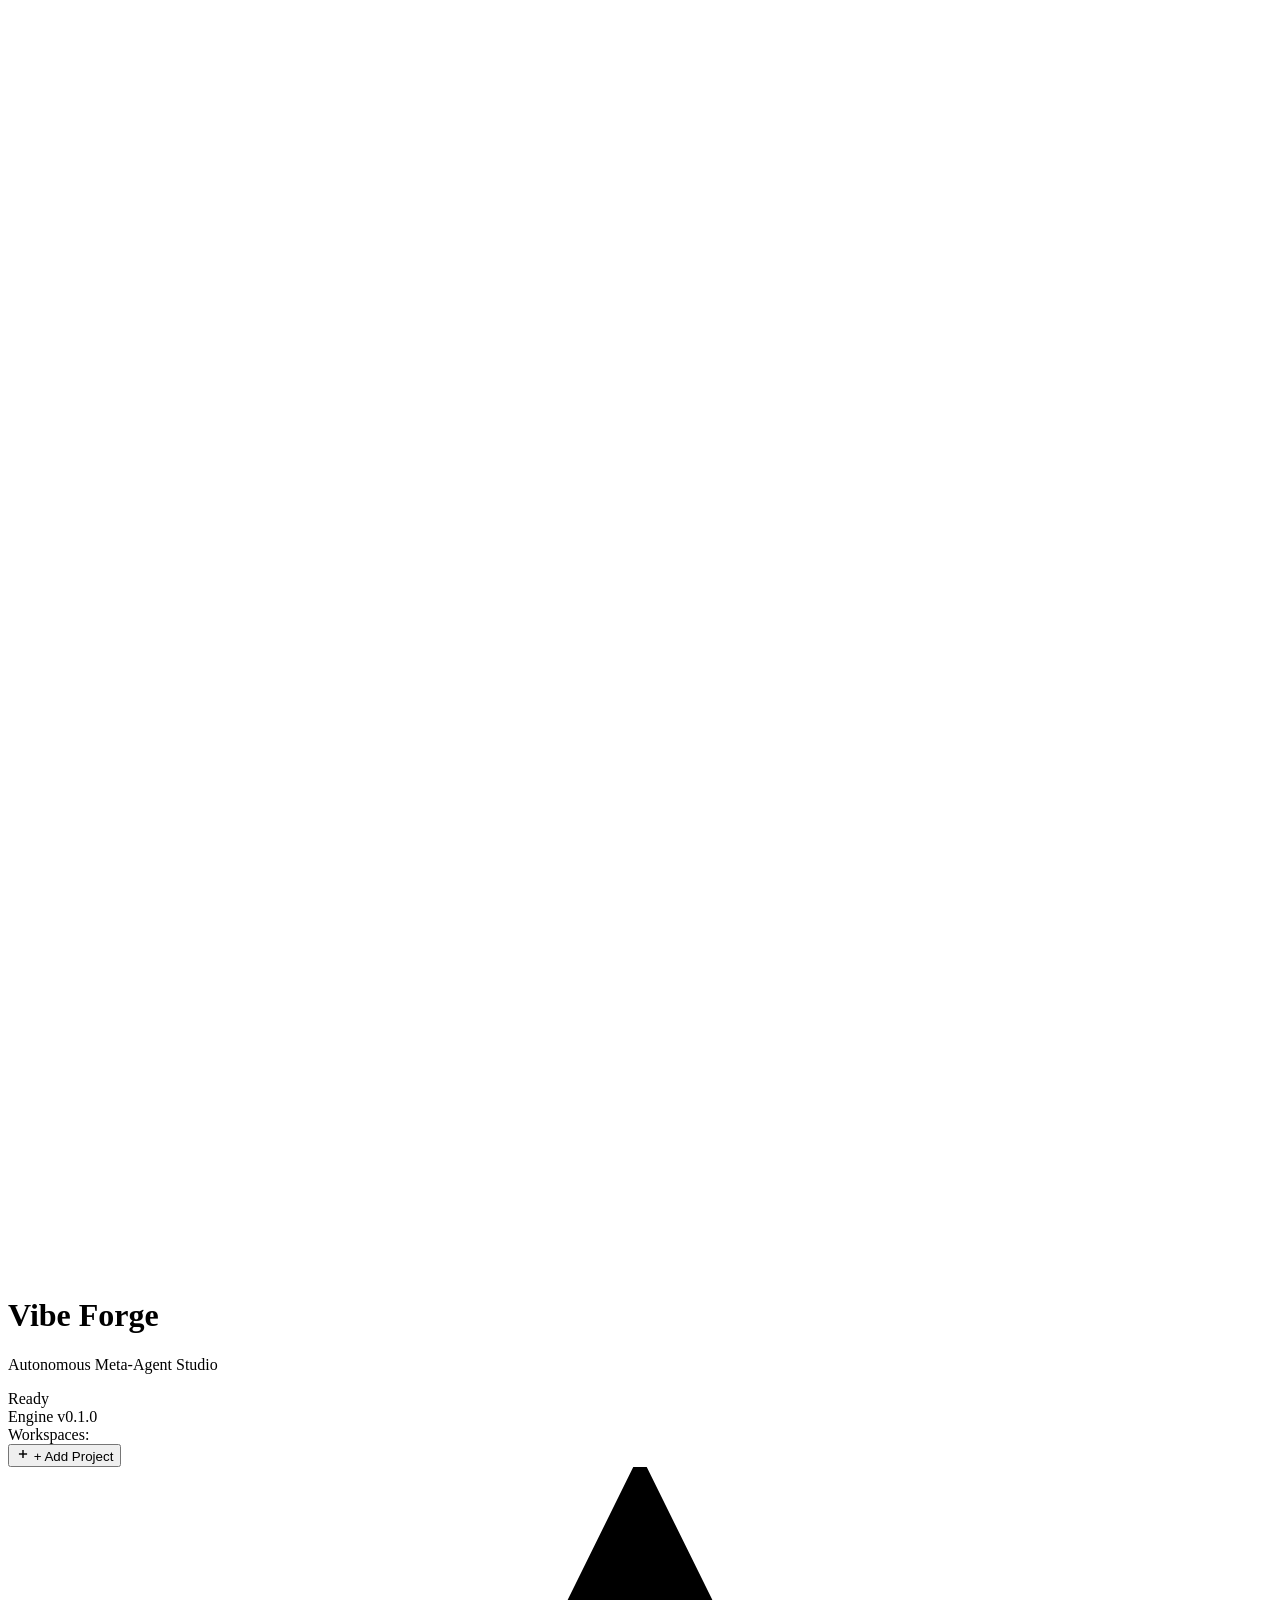
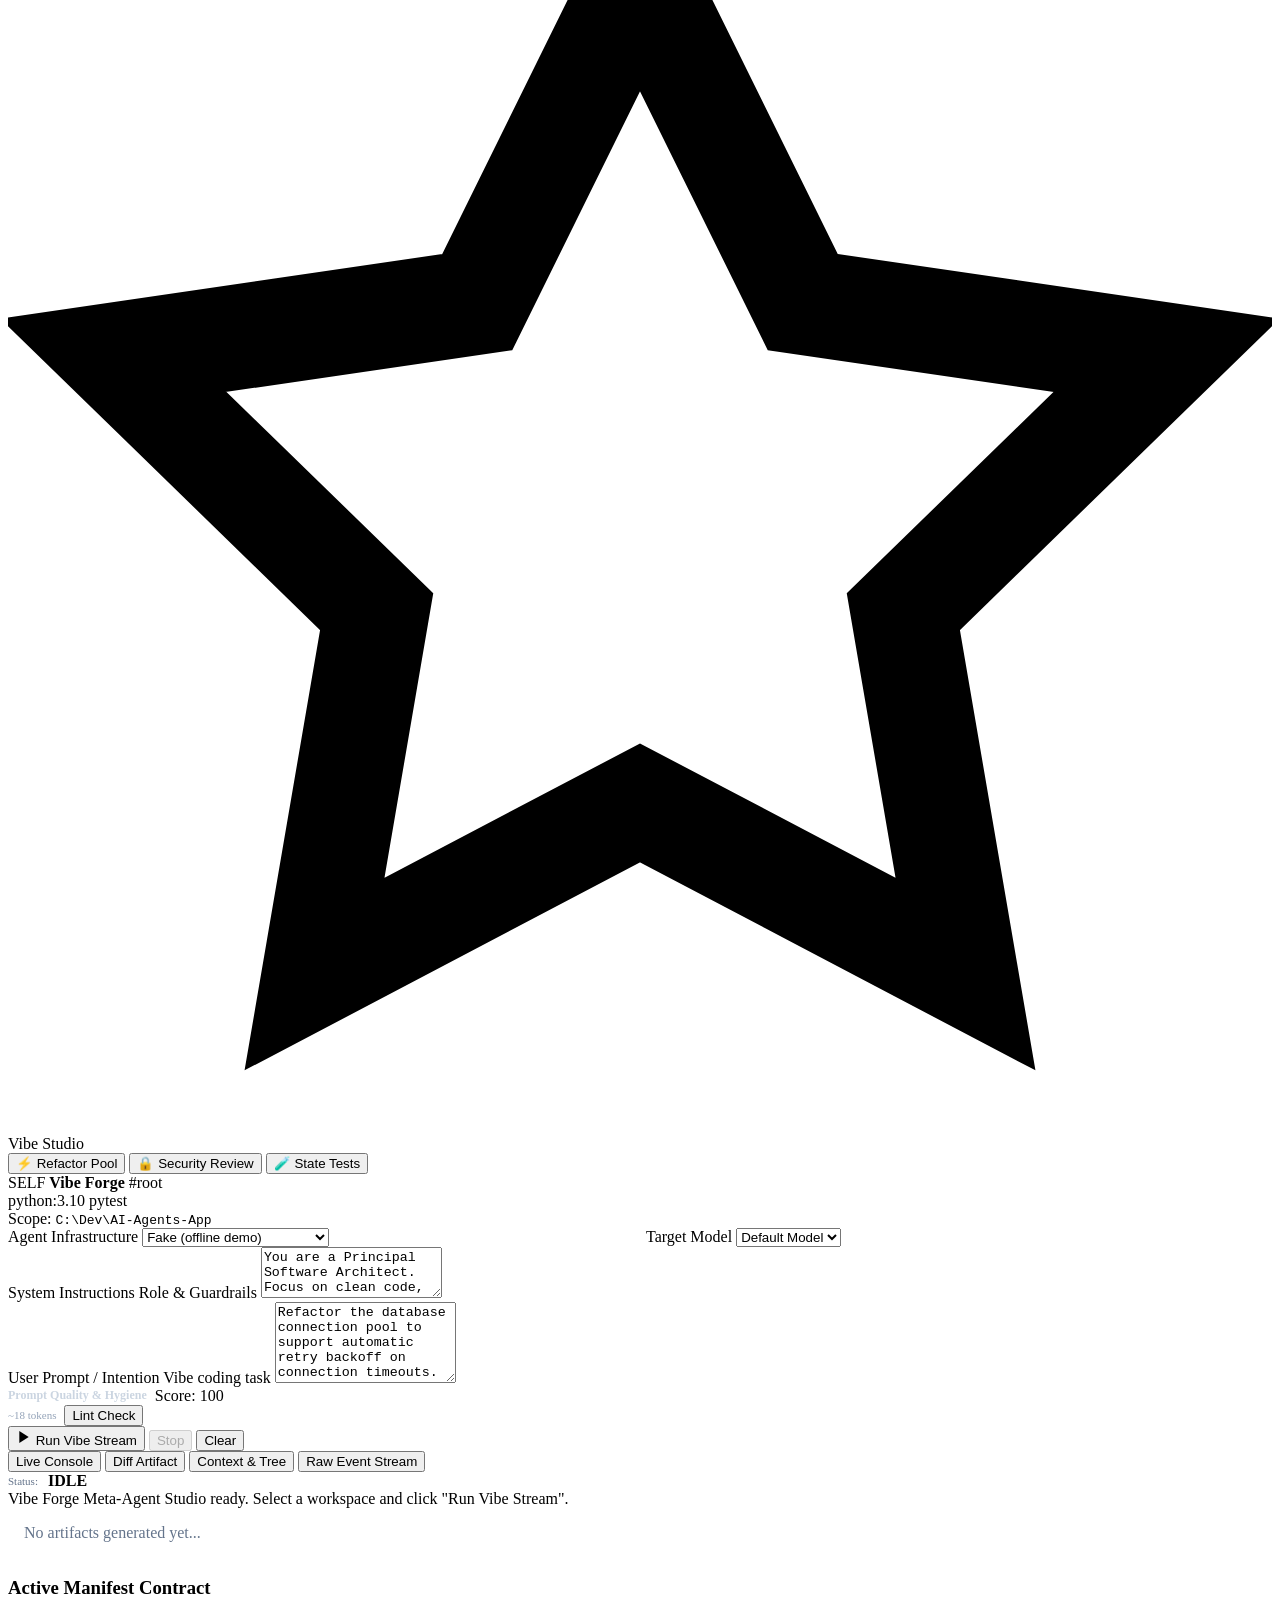
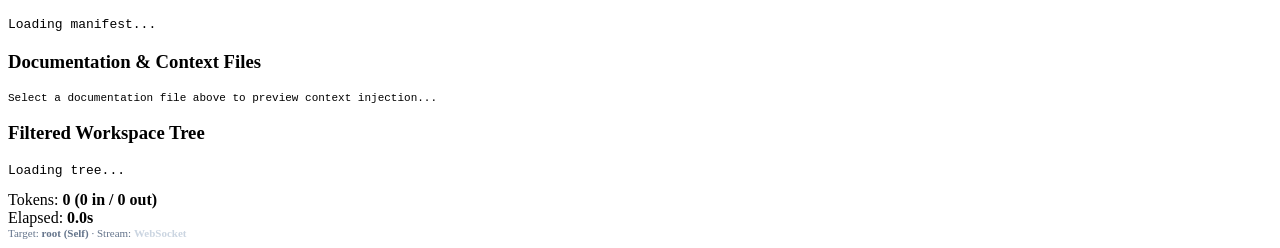
==== project/web/index.html @ 821698e0 "reorganize project files tree" ====
<!DOCTYPE html>
<html lang="en">
<head>
  <meta charset="UTF-8" />
  <meta name="viewport" content="width=device-width, initial-scale=1.0" />
  <title>Vibe Forge — Multi-Provider Agent Execution Engine</title>
  <meta name="description" content="Author vibe-coding prompts and execute them across AI agent backends with real-time streaming, multi-workspace sandboxing, and quality validation." />
  
  <!-- Typography: Inter & JetBrains Mono -->
  <link rel="preconnect" href="https://fonts.googleapis.com" />
  <link rel="preconnect" href="https://fonts.gstatic.com" crossorigin />
  <link href="https://fonts.googleapis.com/css2?family=Inter:wght@400;500;600;700&family=JetBrains+Mono:wght@400;500;600&display=swap" rel="stylesheet" />
  
  <link rel="stylesheet" href="/assets/css/style.css" />
</head>
<body>

  <!-- App Header -->
  <header class="app-header" id="app-header">
    <div class="brand-wrapper" id="brand-wrapper">
      <div class="brand-icon" id="brand-icon" aria-hidden="true">
        <svg viewBox="0 0 24 24">
          <path d="M12 2L2 7l10 5 10-5-10-5zM2 17l10 5 10-5M2 12l10 5 10-5" stroke="#fff" stroke-width="2" fill="none" stroke-linecap="round" stroke-linejoin="round"/>
        </svg>
      </div>
      <div class="brand-title-group" id="brand-title-group">
        <h1 id="app-title">Vibe Forge</h1>
        <p id="app-subtitle">Autonomous Meta-Agent Studio</p>
      </div>
    </div>

    <div class="header-status-group" id="header-status-group">
      <div class="badge" id="provider-status-badge">
        <span class="badge-dot active pulse" id="provider-health-dot"></span>
        <span id="provider-status-text">Ready</span>
      </div>
      <div class="badge" id="api-health-badge">
        <span class="badge-dot active" id="api-health-dot"></span>
        <span id="api-health-text">Engine v0.1.0</span>
      </div>
    </div>
  </header>

  <!-- Multi-Workspace Tab Bar -->
  <nav class="workspace-bar" id="workspace-bar" aria-label="Project Workspaces">
    <div class="workspace-tabs-container">
      <div class="workspace-tabs-label">Workspaces:</div>
      <div class="workspace-tabs" id="workspace-tabs" role="tablist">
        <!-- Populated dynamically via JS -->
      </div>
    </div>
    <button type="button" class="btn-add-workspace" id="btn-add-workspace" title="Register Target Project Directory">
      <svg width="14" height="14" viewBox="0 0 24 24" fill="none" stroke="currentColor" stroke-width="2.5">
        <line x1="12" y1="5" x2="12" y2="19"></line>
        <line x1="5" y1="12" x2="19" y2="12"></line>
      </svg>
      <span>+ Add Project</span>
    </button>
  </nav>

  <!-- Main Grid Workspace -->
  <main class="main-container" id="main-container">

    <!-- Left Panel: Vibe Studio (Prompt Authoring & Configuration) -->
    <section class="card-panel" id="panel-vibe-studio" aria-label="Vibe Studio Prompt Editor">
      <div class="panel-header" id="studio-header">
        <div class="panel-title" id="studio-title">
          <svg viewBox="0 0 24 24" fill="none" stroke="currentColor" stroke-width="2">
            <polygon points="12 2 15.09 8.26 22 9.27 17 14.14 18.18 21.02 12 17.77 5.82 21.02 7 14.14 2 9.27 8.91 8.26 12 2"/>
          </svg>
          <span>Vibe Studio</span>
        </div>
        <div class="preset-bar" id="preset-bar">
          <button type="button" class="btn-chip preset-btn" data-preset="refactor" id="preset-refactor">⚡ Refactor Pool</button>
          <button type="button" class="btn-chip preset-btn" data-preset="review" id="preset-review">🔒 Security Review</button>
          <button type="button" class="btn-chip preset-btn" data-preset="tests" id="preset-tests">🧪 State Tests</button>
        </div>
      </div>

      <div class="panel-body" id="studio-body">

        <!-- Active Workspace Context Card -->
        <div class="workspace-context-card" id="workspace-context-card">
          <div class="ws-context-header">
            <div class="ws-context-title">
              <span class="ws-badge self" id="ws-badge-self">SELF</span>
              <strong id="ws-active-name">Vibe Forge</strong>
              <span class="ws-active-id" id="ws-active-id">#root</span>
            </div>
            <div class="ws-context-meta">
              <span class="ws-meta-pill" id="ws-meta-runtime">python:3.10</span>
              <span class="ws-meta-pill" id="ws-meta-test">pytest</span>
            </div>
          </div>
          <div class="ws-path-row">
            <span class="ws-path-label">Scope:</span>
            <code class="ws-path-code" id="ws-active-path">C:\Dev\AI-Agents-App</code>
          </div>
        </div>
        
        <!-- Provider & Model Selection -->
        <div style="display:grid; grid-template-columns: 1fr 1fr; gap:12px;" id="config-row">
          <div class="form-group" id="group-provider">
            <label class="form-label" for="provider-select" id="lbl-provider">
              <span>Agent Infrastructure</span>
            </label>
            <select class="custom-select" id="provider-select" aria-label="Select Agent Provider">
              <!-- Populated dynamically from /api/providers -->
              <option value="fake">Fake (offline demo)</option>
              <option value="gemini-default">Google Gemini (thinking)</option>
              <option value="openrouter-default" disabled>OpenRouter (disabled)</option>
              <option value="anthropic-default" disabled>Anthropic Claude (disabled)</option>
            </select>
          </div>

          <div class="form-group" id="group-model">
            <label class="form-label" for="model-select" id="lbl-model">
              <span>Target Model</span>
            </label>
            <select class="custom-select" id="model-select" aria-label="Select Model">
              <option value="">Default Model</option>
            </select>
          </div>
        </div>

        <!-- System Instructions -->
        <div class="form-group" id="group-system-prompt">
          <label class="form-label" for="system-prompt-input" id="lbl-system-prompt">
            <span>System Instructions</span>
            <span class="hint">Role &amp; Guardrails</span>
          </label>
          <textarea class="custom-textarea" id="system-prompt-input" rows="3" placeholder="Define the agent persona, domain boundaries, and explicit negative constraints..." aria-label="System Instructions">You are a Principal Software Architect. Focus on clean code, domain isolation, and resilient patterns. Output unified diffs where appropriate.</textarea>
        </div>

        <!-- User Prompt / Intention -->
        <div class="form-group" id="group-user-prompt">
          <label class="form-label" for="user-prompt-input" id="lbl-user-prompt">
            <span>User Prompt / Intention</span>
            <span class="hint">Vibe coding task</span>
          </label>
          <textarea class="custom-textarea" id="user-prompt-input" rows="5" placeholder="Describe the feature, refactoring, or code review task you want the agent to execute..." aria-label="User Prompt">Refactor the database connection pool to support automatic retry backoff on connection timeouts.</textarea>
        </div>

        <!-- Realtime Linter & Token Economy Widget -->
        <div class="linter-box" id="linter-box">
          <div class="linter-header" id="linter-header">
            <div style="display:flex; align-items:center; gap:8px;">
              <span style="font-size:12px; font-weight:600; color:#cbd5e1;">Prompt Quality &amp; Hygiene</span>
              <div class="score-pill good" id="lint-score-badge">
                <span>Score:</span>
                <span id="lint-score-val">100</span>
              </div>
            </div>
            <div style="display:flex; align-items:center; gap:8px;">
              <span style="font-size:11px; color:#94a3b8;" id="token-estimate-badge">~18 tokens</span>
              <button type="button" class="btn-chip" id="btn-lint-prompt">Lint Check</button>
            </div>
          </div>
          <div class="linter-issues-list" id="linter-issues-list">
            <!-- Populated via /api/prompts/lint -->
          </div>
        </div>

        <!-- Action Controls -->
        <div class="action-button-group" id="action-button-group">
          <button type="button" class="btn-primary" id="btn-execute">
            <svg width="16" height="16" viewBox="0 0 24 24" fill="currentColor">
              <polygon points="5 3 19 12 5 21 5 3"/>
            </svg>
            <span>Run Vibe Stream</span>
          </button>
          <button type="button" class="btn-secondary" id="btn-stop" disabled>Stop</button>
          <button type="button" class="btn-secondary" id="btn-clear">Clear</button>
        </div>

      </div>
    </section>

    <!-- Right Panel: Execution Dashboard & Artifacts -->
    <section class="card-panel" id="panel-execution-dashboard" aria-label="Execution Dashboard">
      <div class="panel-header" id="dashboard-header">
        <div class="tab-nav" id="tab-nav" role="tablist">
          <button type="button" class="tab-btn active" data-tab="tab-terminal" id="btn-tab-terminal" role="tab">Live Console</button>
          <button type="button" class="tab-btn" data-tab="tab-diff" id="btn-tab-diff" role="tab">Diff Artifact</button>
          <button type="button" class="tab-btn" data-tab="tab-context" id="btn-tab-context" role="tab">Context &amp; Tree</button>
          <button type="button" class="tab-btn" data-tab="tab-raw" id="btn-tab-raw" role="tab">Raw Event Stream</button>
        </div>

        <div style="display:flex; align-items:center; gap:10px;">
          <span style="font-size:11px; color:#64748b;">Status:</span>
          <span class="badge" id="task-status-badge" style="font-family:var(--font-mono); font-weight:700;">IDLE</span>
        </div>
      </div>

      <!-- Tab 1: Terminal Console -->
      <div class="tab-content active" id="tab-terminal" role="tabpanel">
        <div class="terminal-console" id="terminal-output" aria-live="polite">
          <div class="terminal-line status">Vibe Forge Meta-Agent Studio ready. Select a workspace and click "Run Vibe Stream".</div>
        </div>
      </div>

      <!-- Tab 2: Artifact Diff Viewer -->
      <div class="tab-content" id="tab-diff" role="tabpanel">
        <div class="diff-viewer" id="diff-container">
          <div style="color:#64748b; padding:16px;">No artifacts generated yet...</div>
        </div>
      </div>

      <!-- Tab 3: Context Inspector & Tree -->
      <div class="tab-content" id="tab-context" role="tabpanel">
        <div class="context-inspector" id="context-inspector">
          <div class="inspector-section">
            <h3 class="inspector-title">Active Manifest Contract</h3>
            <pre class="inspector-pre" id="inspector-manifest-json">Loading manifest...</pre>
          </div>
          <div class="inspector-section">
            <h3 class="inspector-title">Documentation &amp; Context Files</h3>
            <div class="inspector-chips" id="inspector-context-chips">
              <!-- Loaded from manifest -->
            </div>
            <pre class="inspector-pre" id="inspector-doc-preview" style="max-height:160px; font-size:11px;">Select a documentation file above to preview context injection...</pre>
          </div>
          <div class="inspector-section">
            <h3 class="inspector-title">Filtered Workspace Tree</h3>
            <pre class="inspector-pre tree-pre" id="inspector-tree-view">Loading tree...</pre>
          </div>
        </div>
      </div>

      <!-- Tab 4: Raw Event JSON Inspector -->
      <div class="tab-content" id="tab-raw" role="tabpanel">
        <pre class="terminal-console" id="raw-json-output" style="color:#94a3b8; font-size:11.5px;"></pre>
      </div>

      <!-- Status Footer -->
      <div class="status-footer" id="status-footer">
        <div class="stats-group" id="stats-group">
          <div class="stat-item" id="stat-item-tokens">
            <span>Tokens:</span>
            <strong id="stat-tokens">0 (0 in / 0 out)</strong>
          </div>
          <div class="stat-item" id="stat-item-duration">
            <span>Elapsed:</span>
            <strong id="stat-duration">0.0s</strong>
          </div>
        </div>
        <div style="font-size:11px; color:#64748b;" id="footer-engine-label">
          Target: <strong style="color:var(--accent-cyan);" id="stat-workspace-label">root (Self)</strong> · Stream: <strong style="color:#cbd5e1;">WebSocket</strong>
        </div>
      </div>
    </section>

  </main>

  <!-- Modal Dialog: Register Target Workspace -->
  <div class="modal-backdrop" id="modal-add-workspace" style="display:none;" aria-hidden="true">
    <div class="modal-dialog" role="dialog" aria-modal="true" aria-labelledby="modal-ws-title">
      <div class="modal-header">
        <div class="modal-title" id="modal-ws-title">
          <svg width="18" height="18" viewBox="0 0 24 24" fill="none" stroke="currentColor" stroke-width="2">
            <path d="M22 19a2 2 0 0 1-2 2H4a2 2 0 0 1-2-2V5a2 2 0 0 1 2-2h5l2 3h9a2 2 0 0 1 2 2z"></path>
          </svg>
          <span>Register Target Project Workspace</span>
        </div>
        <button type="button" class="modal-close-btn" id="btn-close-modal" aria-label="Close dialog">&times;</button>
      </div>
      <div class="modal-body">
        <p class="modal-desc">
          Point Vibe Forge to any target codebase on this machine. The engine will discover/synthesize the manifest, sandbox tool executions strictly to its root, and inject its architecture into the agent context.
        </p>
        <div class="form-group">
          <label class="form-label" for="ws-input-path">
            <span>Directory Path</span>
            <span class="required" style="color:var(--accent-rose);">*</span>
          </label>
          <input type="text" class="custom-input" id="ws-input-path" placeholder="e.g. C:\Dev\llm playground or relative/path" />
        </div>
        <div style="display:grid; grid-template-columns: 1fr 1fr; gap:12px;">
          <div class="form-group">
            <label class="form-label" for="ws-input-id">
              <span>Workspace ID</span>
              <span class="hint">Optional slug</span>
            </label>
            <input type="text" class="custom-input" id="ws-input-id" placeholder="e.g. playground" />
          </div>
          <div class="form-group">
            <label class="form-label" for="ws-input-name">
              <span>Display Name</span>
              <span class="hint">Optional title</span>
            </label>
            <input type="text" class="custom-input" id="ws-input-name" placeholder="e.g. LLM Playground" />
          </div>
        </div>
        <div class="form-checkbox" style="display:flex; align-items:center; gap:8px; margin-top:8px;">
          <input type="checkbox" id="ws-input-persist" checked />
          <label for="ws-input-persist" style="font-size:12px; color:#cbd5e1;">Persist <code>.vibe/manifest.yaml</code> if project has no manifest</label>
        </div>
        <div class="modal-error" id="modal-error" style="display:none; color:var(--accent-rose); font-size:12px; margin-top:10px; padding:8px; background:rgba(244,63,94,0.1); border-radius:6px; border:1px solid rgba(244,63,94,0.2);"></div>
      </div>
      <div class="modal-footer">
        <button type="button" class="btn-secondary" id="btn-cancel-modal">Cancel</button>
        <button type="button" class="btn-primary" id="btn-confirm-add-ws">
          <span>Register &amp; Open Workspace</span>
        </button>
      </div>
    </div>
  </div>

  <script src="/assets/js/app.js"></script>
</body>
</html>
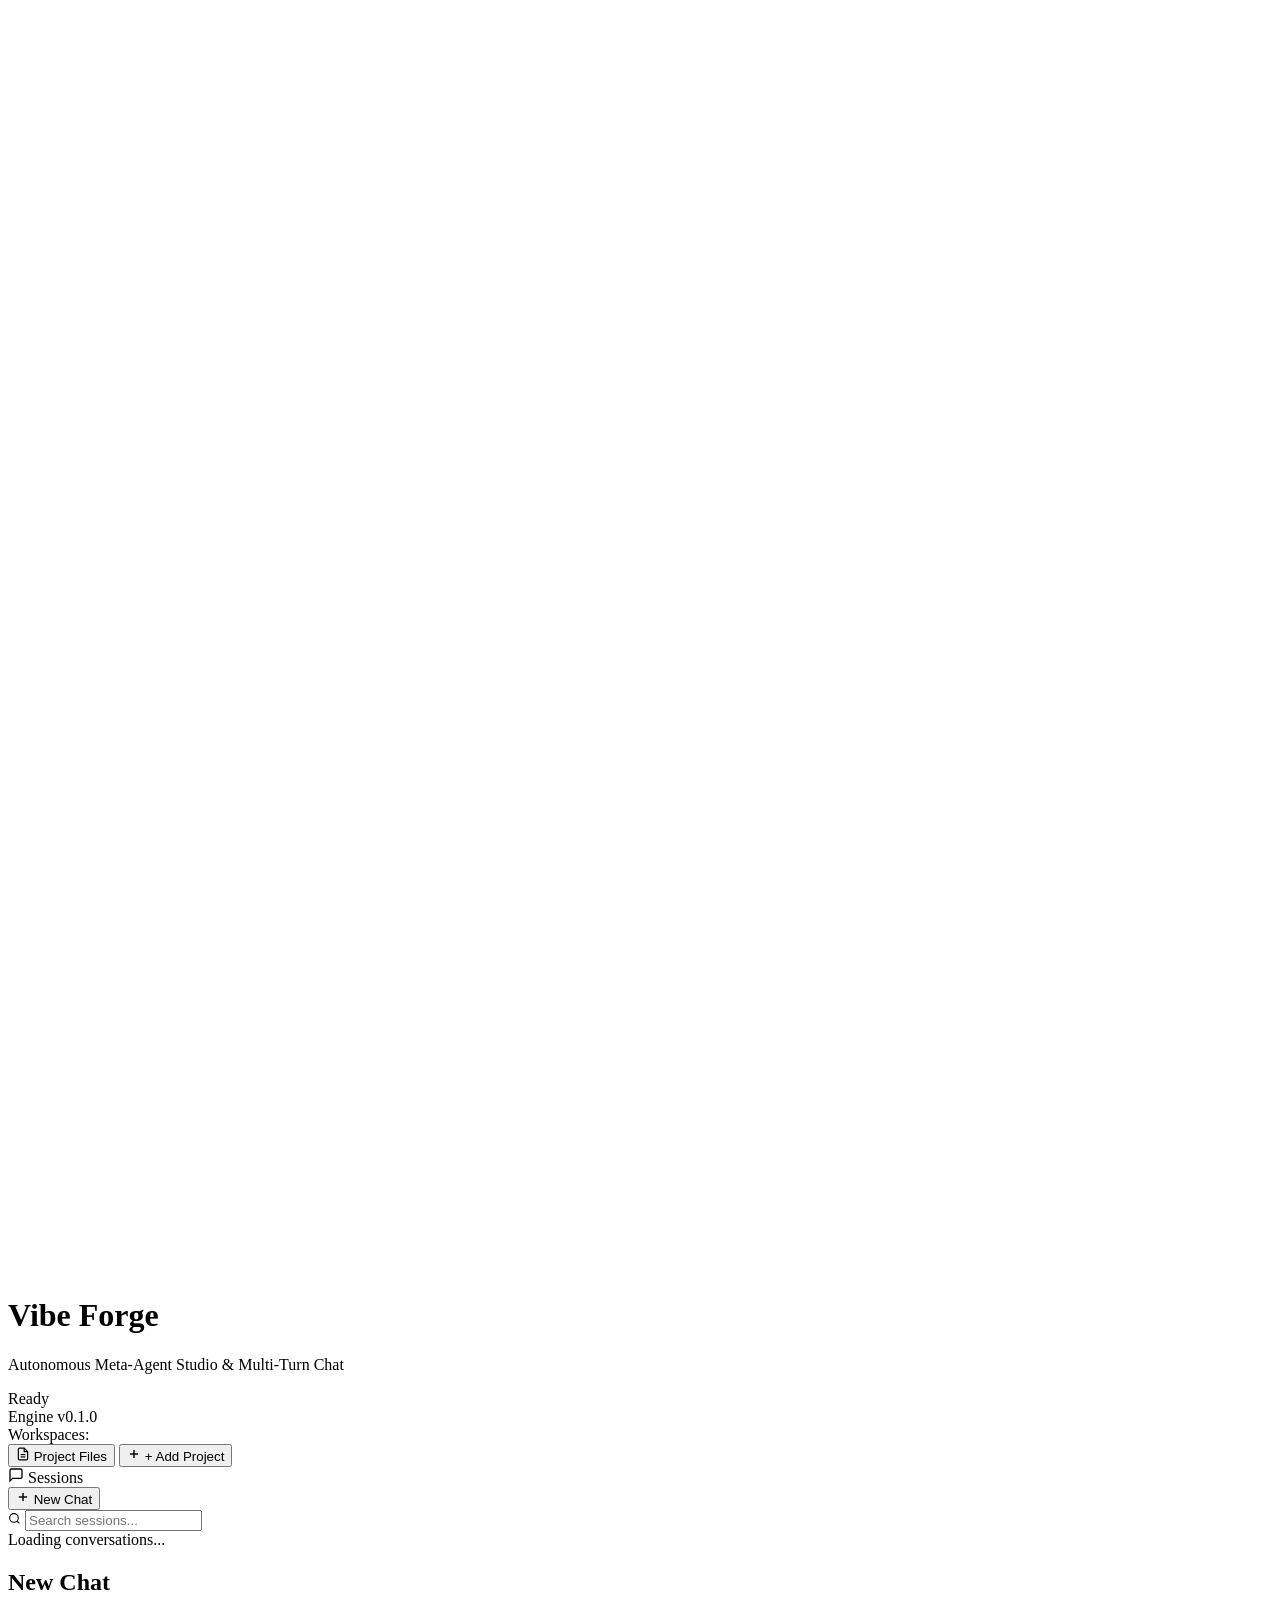
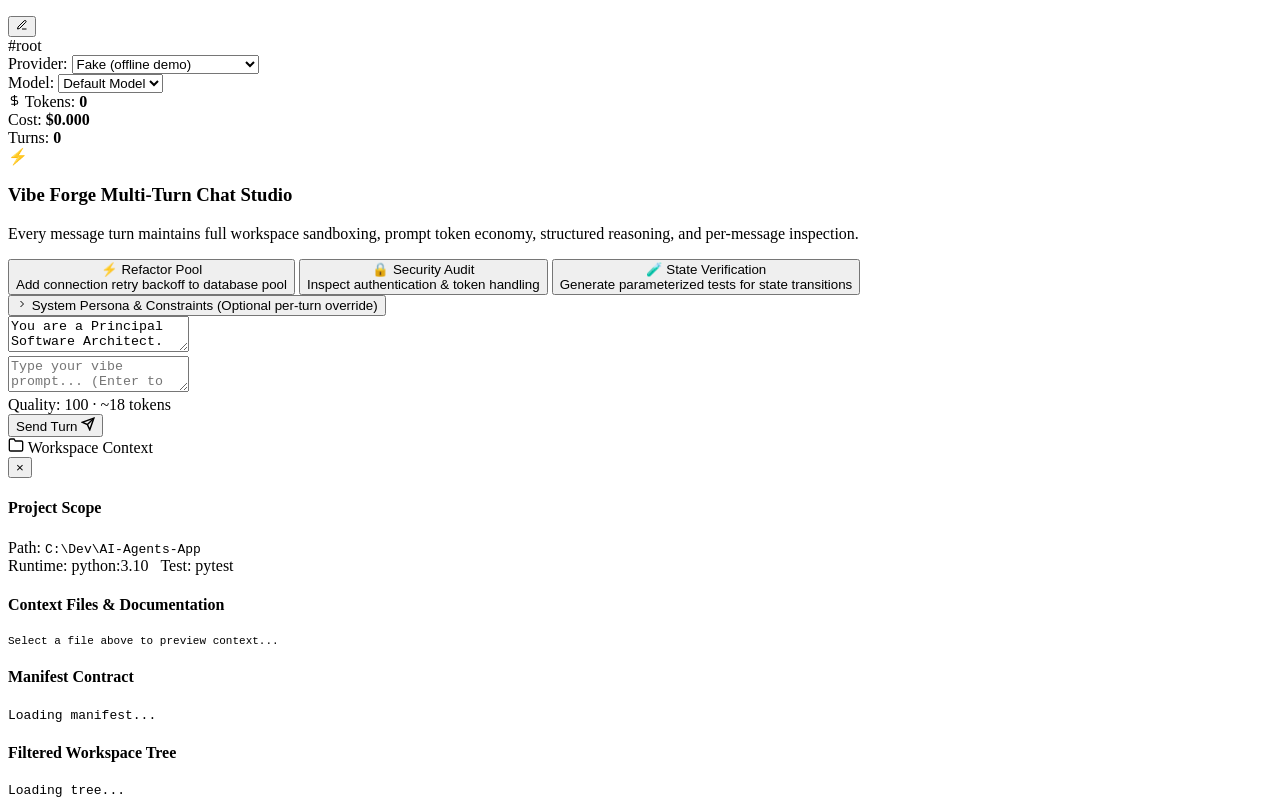
==== commit 60b0acc3: "feat(chat): implement fluent chat and add sessions, telemetry & chat history. changes: - Add domain " ====
--- a/project/web/index.html
+++ b/project/web/index.html
@@ -3,8 +3,8 @@
 <head>
   <meta charset="UTF-8" />
   <meta name="viewport" content="width=device-width, initial-scale=1.0" />
-  <title>Vibe Forge — Multi-Provider Agent Execution Engine</title>
-  <meta name="description" content="Author vibe-coding prompts and execute them across AI agent backends with real-time streaming, multi-workspace sandboxing, and quality validation." />
+  <title>Vibe Forge — Multi-Provider Agent Execution Engine &amp; Chat Studio</title>
+  <meta name="description" content="Author vibe-coding prompts and execute multi-turn agent conversations across LLM backends with SQLite session history, live streaming telemetry, and per-message inspection." />
   
   <!-- Typography: Inter & JetBrains Mono -->
   <link rel="preconnect" href="https://fonts.googleapis.com" />
@@ -25,7 +25,7 @@
       </div>
       <div class="brand-title-group" id="brand-title-group">
         <h1 id="app-title">Vibe Forge</h1>
-        <p id="app-subtitle">Autonomous Meta-Agent Studio</p>
+        <p id="app-subtitle">Autonomous Meta-Agent Studio &amp; Multi-Turn Chat</p>
       </div>
     </div>
 
@@ -49,63 +49,87 @@
         <!-- Populated dynamically via JS -->
       </div>
     </div>
-    <button type="button" class="btn-add-workspace" id="btn-add-workspace" title="Register Target Project Directory">
-      <svg width="14" height="14" viewBox="0 0 24 24" fill="none" stroke="currentColor" stroke-width="2.5">
-        <line x1="12" y1="5" x2="12" y2="19"></line>
-        <line x1="5" y1="12" x2="19" y2="12"></line>
-      </svg>
-      <span>+ Add Project</span>
-    </button>
+    <div class="workspace-actions">
+      <button type="button" class="btn-workspace-info" id="btn-toggle-ws-drawer" title="Inspect Active Project Context &amp; Files">
+        <svg width="14" height="14" viewBox="0 0 24 24" fill="none" stroke="currentColor" stroke-width="2">
+          <path d="M14 2H6a2 2 0 0 0-2 2v16a2 2 0 0 0 2 2h12a2 2 0 0 0 2-2V8z"></path>
+          <polyline points="14 2 14 8 20 8"></polyline>
+          <line x1="16" y1="13" x2="8" y2="13"></line>
+          <line x1="16" y1="17" x2="8" y2="17"></line>
+        </svg>
+        <span>Project Files</span>
+      </button>
+      <button type="button" class="btn-add-workspace" id="btn-add-workspace" title="Register Target Project Directory">
+        <svg width="14" height="14" viewBox="0 0 24 24" fill="none" stroke="currentColor" stroke-width="2.5">
+          <line x1="12" y1="5" x2="12" y2="19"></line>
+          <line x1="5" y1="12" x2="19" y2="12"></line>
+        </svg>
+        <span>+ Add Project</span>
+      </button>
+    </div>
   </nav>
 
-  <!-- Main Grid Workspace -->
-  <main class="main-container" id="main-container">
-
-    <!-- Left Panel: Vibe Studio (Prompt Authoring & Configuration) -->
-    <section class="card-panel" id="panel-vibe-studio" aria-label="Vibe Studio Prompt Editor">
-      <div class="panel-header" id="studio-header">
-        <div class="panel-title" id="studio-title">
-          <svg viewBox="0 0 24 24" fill="none" stroke="currentColor" stroke-width="2">
-            <polygon points="12 2 15.09 8.26 22 9.27 17 14.14 18.18 21.02 12 17.77 5.82 21.02 7 14.14 2 9.27 8.91 8.26 12 2"/>
+  <!-- Master-Detail Chat Layout -->
+  <div class="app-layout" id="app-layout">
+
+    <!-- Left Sidebar: Project Chat History -->
+    <aside class="chat-sidebar" id="chat-sidebar" aria-label="Chat History">
+      <div class="sidebar-header" id="sidebar-header">
+        <div class="sidebar-title-row">
+          <div class="sidebar-heading">
+            <svg width="16" height="16" viewBox="0 0 24 24" fill="none" stroke="currentColor" stroke-width="2">
+              <path d="M21 15a2 2 0 0 1-2 2H7l-4 4V5a2 2 0 0 1 2-2h14a2 2 0 0 1 2 2z"></path>
+            </svg>
+            <span>Sessions</span>
+          </div>
+          <button type="button" class="btn-new-chat" id="btn-new-chat" title="Create New Chat Session">
+            <svg width="14" height="14" viewBox="0 0 24 24" fill="none" stroke="currentColor" stroke-width="2.5">
+              <line x1="12" y1="5" x2="12" y2="19"></line>
+              <line x1="5" y1="12" x2="19" y2="12"></line>
+            </svg>
+            <span>New Chat</span>
+          </button>
+        </div>
+
+        <div class="search-box" id="search-box">
+          <svg width="13" height="13" viewBox="0 0 24 24" fill="none" stroke="currentColor" stroke-width="2">
+            <circle cx="11" cy="11" r="8"></circle>
+            <line x1="21" y1="21" x2="16.65" y2="16.65"></line>
           </svg>
-          <span>Vibe Studio</span>
-        </div>
-        <div class="preset-bar" id="preset-bar">
-          <button type="button" class="btn-chip preset-btn" data-preset="refactor" id="preset-refactor">⚡ Refactor Pool</button>
-          <button type="button" class="btn-chip preset-btn" data-preset="review" id="preset-review">🔒 Security Review</button>
-          <button type="button" class="btn-chip preset-btn" data-preset="tests" id="preset-tests">🧪 State Tests</button>
-        </div>
-      </div>
-
-      <div class="panel-body" id="studio-body">
-
-        <!-- Active Workspace Context Card -->
-        <div class="workspace-context-card" id="workspace-context-card">
-          <div class="ws-context-header">
-            <div class="ws-context-title">
-              <span class="ws-badge self" id="ws-badge-self">SELF</span>
-              <strong id="ws-active-name">Vibe Forge</strong>
-              <span class="ws-active-id" id="ws-active-id">#root</span>
-            </div>
-            <div class="ws-context-meta">
-              <span class="ws-meta-pill" id="ws-meta-runtime">python:3.10</span>
-              <span class="ws-meta-pill" id="ws-meta-test">pytest</span>
-            </div>
-          </div>
-          <div class="ws-path-row">
-            <span class="ws-path-label">Scope:</span>
-            <code class="ws-path-code" id="ws-active-path">C:\Dev\AI-Agents-App</code>
-          </div>
-        </div>
-        
-        <!-- Provider & Model Selection -->
-        <div style="display:grid; grid-template-columns: 1fr 1fr; gap:12px;" id="config-row">
-          <div class="form-group" id="group-provider">
-            <label class="form-label" for="provider-select" id="lbl-provider">
-              <span>Agent Infrastructure</span>
-            </label>
-            <select class="custom-select" id="provider-select" aria-label="Select Agent Provider">
-              <!-- Populated dynamically from /api/providers -->
+          <input type="text" id="chat-search-input" placeholder="Search sessions..." />
+        </div>
+      </div>
+
+      <!-- Scrollable Chat Sessions List -->
+      <div class="chat-sessions-list" id="chat-sessions-list" role="list">
+        <!-- Rendered dynamically -->
+        <div class="sessions-empty" id="sessions-loading">Loading conversations...</div>
+      </div>
+    </aside>
+
+    <!-- Center/Main Panel: Active Multi-Turn Chat & Telemetry Studio -->
+    <main class="chat-main" id="chat-main">
+
+      <!-- Session Telemetry Bar -->
+      <section class="session-telemetry-bar" id="session-telemetry-bar" aria-label="Chat Session Telemetry">
+        <div class="telemetry-left">
+          <div class="session-title-wrapper" id="session-title-wrapper">
+            <h2 class="session-title" id="session-title" title="Click to rename session">New Chat</h2>
+            <button type="button" class="btn-edit-title" id="btn-edit-title" title="Rename Session">
+              <svg width="12" height="12" viewBox="0 0 24 24" fill="none" stroke="currentColor" stroke-width="2">
+                <path d="M12 20h9"></path>
+                <path d="M16.5 3.5a2.121 2.121 0 0 1 3 3L7 19l-4 1 1-4L16.5 3.5z"></path>
+              </svg>
+            </button>
+          </div>
+          <div class="session-workspace-tag" id="session-workspace-tag">#root</div>
+        </div>
+
+        <!-- Provider and Model Selectors -->
+        <div class="telemetry-center" id="telemetry-center">
+          <div class="selector-pair">
+            <label for="provider-select" class="selector-label">Provider:</label>
+            <select class="custom-select-sm" id="provider-select" aria-label="Agent Provider">
               <option value="fake">Fake (offline demo)</option>
               <option value="gemini-default">Google Gemini (thinking)</option>
               <option value="openrouter-default" disabled>OpenRouter (disabled)</option>
@@ -113,144 +137,173 @@
             </select>
           </div>
 
-          <div class="form-group" id="group-model">
-            <label class="form-label" for="model-select" id="lbl-model">
-              <span>Target Model</span>
-            </label>
-            <select class="custom-select" id="model-select" aria-label="Select Model">
+          <div class="selector-pair">
+            <label for="model-select" class="selector-label">Model:</label>
+            <select class="custom-select-sm" id="model-select" aria-label="Model Selection">
               <option value="">Default Model</option>
             </select>
           </div>
         </div>
 
-        <!-- System Instructions -->
-        <div class="form-group" id="group-system-prompt">
-          <label class="form-label" for="system-prompt-input" id="lbl-system-prompt">
-            <span>System Instructions</span>
-            <span class="hint">Role &amp; Guardrails</span>
-          </label>
-          <textarea class="custom-textarea" id="system-prompt-input" rows="3" placeholder="Define the agent persona, domain boundaries, and explicit negative constraints..." aria-label="System Instructions">You are a Principal Software Architect. Focus on clean code, domain isolation, and resilient patterns. Output unified diffs where appropriate.</textarea>
-        </div>
-
-        <!-- User Prompt / Intention -->
-        <div class="form-group" id="group-user-prompt">
-          <label class="form-label" for="user-prompt-input" id="lbl-user-prompt">
-            <span>User Prompt / Intention</span>
-            <span class="hint">Vibe coding task</span>
-          </label>
-          <textarea class="custom-textarea" id="user-prompt-input" rows="5" placeholder="Describe the feature, refactoring, or code review task you want the agent to execute..." aria-label="User Prompt">Refactor the database connection pool to support automatic retry backoff on connection timeouts.</textarea>
-        </div>
-
-        <!-- Realtime Linter & Token Economy Widget -->
-        <div class="linter-box" id="linter-box">
-          <div class="linter-header" id="linter-header">
-            <div style="display:flex; align-items:center; gap:8px;">
-              <span style="font-size:12px; font-weight:600; color:#cbd5e1;">Prompt Quality &amp; Hygiene</span>
-              <div class="score-pill good" id="lint-score-badge">
-                <span>Score:</span>
-                <span id="lint-score-val">100</span>
+        <!-- Live Session Metrics -->
+        <div class="telemetry-right" id="telemetry-right">
+          <div class="metric-pill" id="metric-pill-tokens" title="Session Tokens (Total · Prompt · Completion · Reasoning)">
+            <svg width="13" height="13" viewBox="0 0 24 24" fill="none" stroke="currentColor" stroke-width="2">
+              <path d="M12 2v20M17 5H9.5a3.5 3.5 0 0 0 0 7h5a3.5 3.5 0 0 1 0 7H6"></path>
+            </svg>
+            <span class="metric-label">Tokens:</span>
+            <strong id="session-stat-tokens">0</strong>
+          </div>
+
+          <div class="metric-pill" id="metric-pill-cost" title="Total Session Cost (USD)">
+            <span class="metric-label">Cost:</span>
+            <strong id="session-stat-cost">$0.000</strong>
+          </div>
+
+          <div class="metric-pill" id="metric-pill-turns" title="Total Completed Message Turns">
+            <span class="metric-label">Turns:</span>
+            <strong id="session-stat-turns">0</strong>
+          </div>
+        </div>
+      </section>
+
+      <!-- Multi-Turn Message Thread -->
+      <section class="messages-container" id="messages-container" aria-label="Conversation Thread">
+        <div class="messages-inner" id="messages-inner">
+          <!-- Populated dynamically via JS -->
+          <div class="chat-welcome" id="chat-welcome">
+            <div class="welcome-icon">⚡</div>
+            <h3>Vibe Forge Multi-Turn Chat Studio</h3>
+            <p>Every message turn maintains full workspace sandboxing, prompt token economy, structured reasoning, and per-message inspection.</p>
+            <div class="quick-preset-cards" id="quick-preset-cards">
+              <button type="button" class="quick-card preset-btn" data-preset="refactor">
+                <div class="qc-title">⚡ Refactor Pool</div>
+                <div class="qc-desc">Add connection retry backoff to database pool</div>
+              </button>
+              <button type="button" class="quick-card preset-btn" data-preset="review">
+                <div class="qc-title">🔒 Security Audit</div>
+                <div class="qc-desc">Inspect authentication &amp; token handling</div>
+              </button>
+              <button type="button" class="quick-card preset-btn" data-preset="tests">
+                <div class="qc-title">🧪 State Verification</div>
+                <div class="qc-desc">Generate parameterized tests for state transitions</div>
+              </button>
+            </div>
+          </div>
+        </div>
+      </section>
+
+      <!-- Persistent Anchored Prompt Composer -->
+      <footer class="chat-composer-container" id="chat-composer-container">
+
+        <!-- Collapsible System Instructions Drawer -->
+        <div class="system-instructions-drawer collapsed" id="system-instructions-drawer">
+          <div class="drawer-header" id="drawer-header-system">
+            <button type="button" class="btn-toggle-drawer" id="btn-toggle-system" aria-expanded="false">
+              <svg width="12" height="12" viewBox="0 0 24 24" fill="none" stroke="currentColor" stroke-width="2" class="arrow-icon">
+                <polyline points="9 18 15 12 9 6"></polyline>
+              </svg>
+              <span>System Persona &amp; Constraints</span>
+              <span class="drawer-hint">(Optional per-turn override)</span>
+            </button>
+          </div>
+          <div class="drawer-content" id="drawer-content-system">
+            <textarea class="custom-textarea system-textarea" id="system-prompt-input" rows="2" placeholder="Define the agent persona, domain boundaries, and explicit negative constraints...">You are a Principal Software Architect. Focus on clean code, domain isolation, and resilient patterns. Output unified diffs where appropriate.</textarea>
+          </div>
+        </div>
+
+        <!-- Composer Main Card -->
+        <div class="composer-card" id="composer-card">
+          <div class="composer-textarea-wrapper">
+            <textarea
+              class="composer-textarea"
+              id="user-prompt-input"
+              rows="2"
+              placeholder="Type your vibe prompt... (Enter to send, Shift+Enter for new line)"
+              aria-label="User Prompt"
+            ></textarea>
+          </div>
+
+          <!-- Bottom Control Bar -->
+          <div class="composer-footer" id="composer-footer">
+            <div class="composer-meta-left">
+              <!-- Prompt Quality & Token Economy Pill -->
+              <div class="linter-pill good" id="lint-score-badge" title="Prompt Quality &amp; Token Hygiene Score">
+                <span class="linter-dot"></span>
+                <span id="lint-score-text">Quality: 100</span>
+                <span class="linter-sep">·</span>
+                <span id="token-estimate-badge">~18 tokens</span>
               </div>
             </div>
-            <div style="display:flex; align-items:center; gap:8px;">
-              <span style="font-size:11px; color:#94a3b8;" id="token-estimate-badge">~18 tokens</span>
-              <button type="button" class="btn-chip" id="btn-lint-prompt">Lint Check</button>
+
+            <div class="composer-actions-right">
+              <button type="button" class="btn-stop-stream" id="btn-stop" style="display:none;" title="Cancel Active Turn">
+                <svg width="12" height="12" viewBox="0 0 24 24" fill="currentColor">
+                  <rect x="4" y="4" width="16" height="16" rx="2"></rect>
+                </svg>
+                <span>Stop</span>
+              </button>
+
+              <button type="button" class="btn-send-turn" id="btn-execute" title="Send Prompt &amp; Run Turn (Enter)">
+                <span>Send Turn</span>
+                <svg width="14" height="14" viewBox="0 0 24 24" fill="none" stroke="currentColor" stroke-width="2.5">
+                  <line x1="22" y1="2" x2="11" y2="13"></line>
+                  <polygon points="22 2 15 22 11 13 2 9 22 2"></polygon>
+                </svg>
+              </button>
             </div>
           </div>
-          <div class="linter-issues-list" id="linter-issues-list">
-            <!-- Populated via /api/prompts/lint -->
-          </div>
-        </div>
-
-        <!-- Action Controls -->
-        <div class="action-button-group" id="action-button-group">
-          <button type="button" class="btn-primary" id="btn-execute">
-            <svg width="16" height="16" viewBox="0 0 24 24" fill="currentColor">
-              <polygon points="5 3 19 12 5 21 5 3"/>
-            </svg>
-            <span>Run Vibe Stream</span>
-          </button>
-          <button type="button" class="btn-secondary" id="btn-stop" disabled>Stop</button>
-          <button type="button" class="btn-secondary" id="btn-clear">Clear</button>
-        </div>
-
-      </div>
-    </section>
-
-    <!-- Right Panel: Execution Dashboard & Artifacts -->
-    <section class="card-panel" id="panel-execution-dashboard" aria-label="Execution Dashboard">
-      <div class="panel-header" id="dashboard-header">
-        <div class="tab-nav" id="tab-nav" role="tablist">
-          <button type="button" class="tab-btn active" data-tab="tab-terminal" id="btn-tab-terminal" role="tab">Live Console</button>
-          <button type="button" class="tab-btn" data-tab="tab-diff" id="btn-tab-diff" role="tab">Diff Artifact</button>
-          <button type="button" class="tab-btn" data-tab="tab-context" id="btn-tab-context" role="tab">Context &amp; Tree</button>
-          <button type="button" class="tab-btn" data-tab="tab-raw" id="btn-tab-raw" role="tab">Raw Event Stream</button>
-        </div>
-
-        <div style="display:flex; align-items:center; gap:10px;">
-          <span style="font-size:11px; color:#64748b;">Status:</span>
-          <span class="badge" id="task-status-badge" style="font-family:var(--font-mono); font-weight:700;">IDLE</span>
-        </div>
-      </div>
-
-      <!-- Tab 1: Terminal Console -->
-      <div class="tab-content active" id="tab-terminal" role="tabpanel">
-        <div class="terminal-console" id="terminal-output" aria-live="polite">
-          <div class="terminal-line status">Vibe Forge Meta-Agent Studio ready. Select a workspace and click "Run Vibe Stream".</div>
-        </div>
-      </div>
-
-      <!-- Tab 2: Artifact Diff Viewer -->
-      <div class="tab-content" id="tab-diff" role="tabpanel">
-        <div class="diff-viewer" id="diff-container">
-          <div style="color:#64748b; padding:16px;">No artifacts generated yet...</div>
-        </div>
-      </div>
-
-      <!-- Tab 3: Context Inspector & Tree -->
-      <div class="tab-content" id="tab-context" role="tabpanel">
-        <div class="context-inspector" id="context-inspector">
-          <div class="inspector-section">
-            <h3 class="inspector-title">Active Manifest Contract</h3>
-            <pre class="inspector-pre" id="inspector-manifest-json">Loading manifest...</pre>
-          </div>
-          <div class="inspector-section">
-            <h3 class="inspector-title">Documentation &amp; Context Files</h3>
-            <div class="inspector-chips" id="inspector-context-chips">
-              <!-- Loaded from manifest -->
-            </div>
-            <pre class="inspector-pre" id="inspector-doc-preview" style="max-height:160px; font-size:11px;">Select a documentation file above to preview context injection...</pre>
-          </div>
-          <div class="inspector-section">
-            <h3 class="inspector-title">Filtered Workspace Tree</h3>
-            <pre class="inspector-pre tree-pre" id="inspector-tree-view">Loading tree...</pre>
-          </div>
-        </div>
-      </div>
-
-      <!-- Tab 4: Raw Event JSON Inspector -->
-      <div class="tab-content" id="tab-raw" role="tabpanel">
-        <pre class="terminal-console" id="raw-json-output" style="color:#94a3b8; font-size:11.5px;"></pre>
-      </div>
-
-      <!-- Status Footer -->
-      <div class="status-footer" id="status-footer">
-        <div class="stats-group" id="stats-group">
-          <div class="stat-item" id="stat-item-tokens">
-            <span>Tokens:</span>
-            <strong id="stat-tokens">0 (0 in / 0 out)</strong>
-          </div>
-          <div class="stat-item" id="stat-item-duration">
-            <span>Elapsed:</span>
-            <strong id="stat-duration">0.0s</strong>
-          </div>
-        </div>
-        <div style="font-size:11px; color:#64748b;" id="footer-engine-label">
-          Target: <strong style="color:var(--accent-cyan);" id="stat-workspace-label">root (Self)</strong> · Stream: <strong style="color:#cbd5e1;">WebSocket</strong>
-        </div>
-      </div>
-    </section>
-
-  </main>
+        </div>
+
+      </footer>
+
+    </main>
+
+  </div>
+
+  <!-- Workspace Details & File Tree Drawer (Right Slide-over) -->
+  <aside class="ws-drawer" id="ws-drawer" aria-hidden="true">
+    <div class="ws-drawer-header">
+      <div class="ws-drawer-title">
+        <svg width="16" height="16" viewBox="0 0 24 24" fill="none" stroke="currentColor" stroke-width="2">
+          <path d="M22 19a2 2 0 0 1-2 2H4a2 2 0 0 1-2-2V5a2 2 0 0 1 2-2h5l2 3h9a2 2 0 0 1 2 2z"></path>
+        </svg>
+        <span id="drawer-ws-name">Workspace Context</span>
+      </div>
+      <button type="button" class="btn-close-drawer" id="btn-close-ws-drawer" aria-label="Close drawer">&times;</button>
+    </div>
+    <div class="ws-drawer-body">
+      <div class="drawer-section">
+        <h4 class="drawer-section-title">Project Scope</h4>
+        <div class="drawer-prop-row">
+          <span class="drawer-prop-key">Path:</span>
+          <code class="drawer-prop-code" id="ws-active-path">C:\Dev\AI-Agents-App</code>
+        </div>
+        <div class="drawer-prop-row">
+          <span class="drawer-prop-key">Runtime:</span>
+          <span class="ws-meta-pill" id="ws-meta-runtime">python:3.10</span>
+          <span class="drawer-prop-key" style="margin-left:8px;">Test:</span>
+          <span class="ws-meta-pill" id="ws-meta-test">pytest</span>
+        </div>
+      </div>
+
+      <div class="drawer-section">
+        <h4 class="drawer-section-title">Context Files &amp; Documentation</h4>
+        <div class="inspector-chips" id="inspector-context-chips"></div>
+        <pre class="inspector-pre" id="inspector-doc-preview" style="max-height:160px; font-size:11px; margin-top:8px;">Select a file above to preview context...</pre>
+      </div>
+
+      <div class="drawer-section">
+        <h4 class="drawer-section-title">Manifest Contract</h4>
+        <pre class="inspector-pre" id="inspector-manifest-json">Loading manifest...</pre>
+      </div>
+
+      <div class="drawer-section">
+        <h4 class="drawer-section-title">Filtered Workspace Tree</h4>
+        <pre class="inspector-pre tree-pre" id="inspector-tree-view">Loading tree...</pre>
+      </div>
+    </div>
+  </aside>
 
   <!-- Modal Dialog: Register Target Workspace -->
   <div class="modal-backdrop" id="modal-add-workspace" style="display:none;" aria-hidden="true">
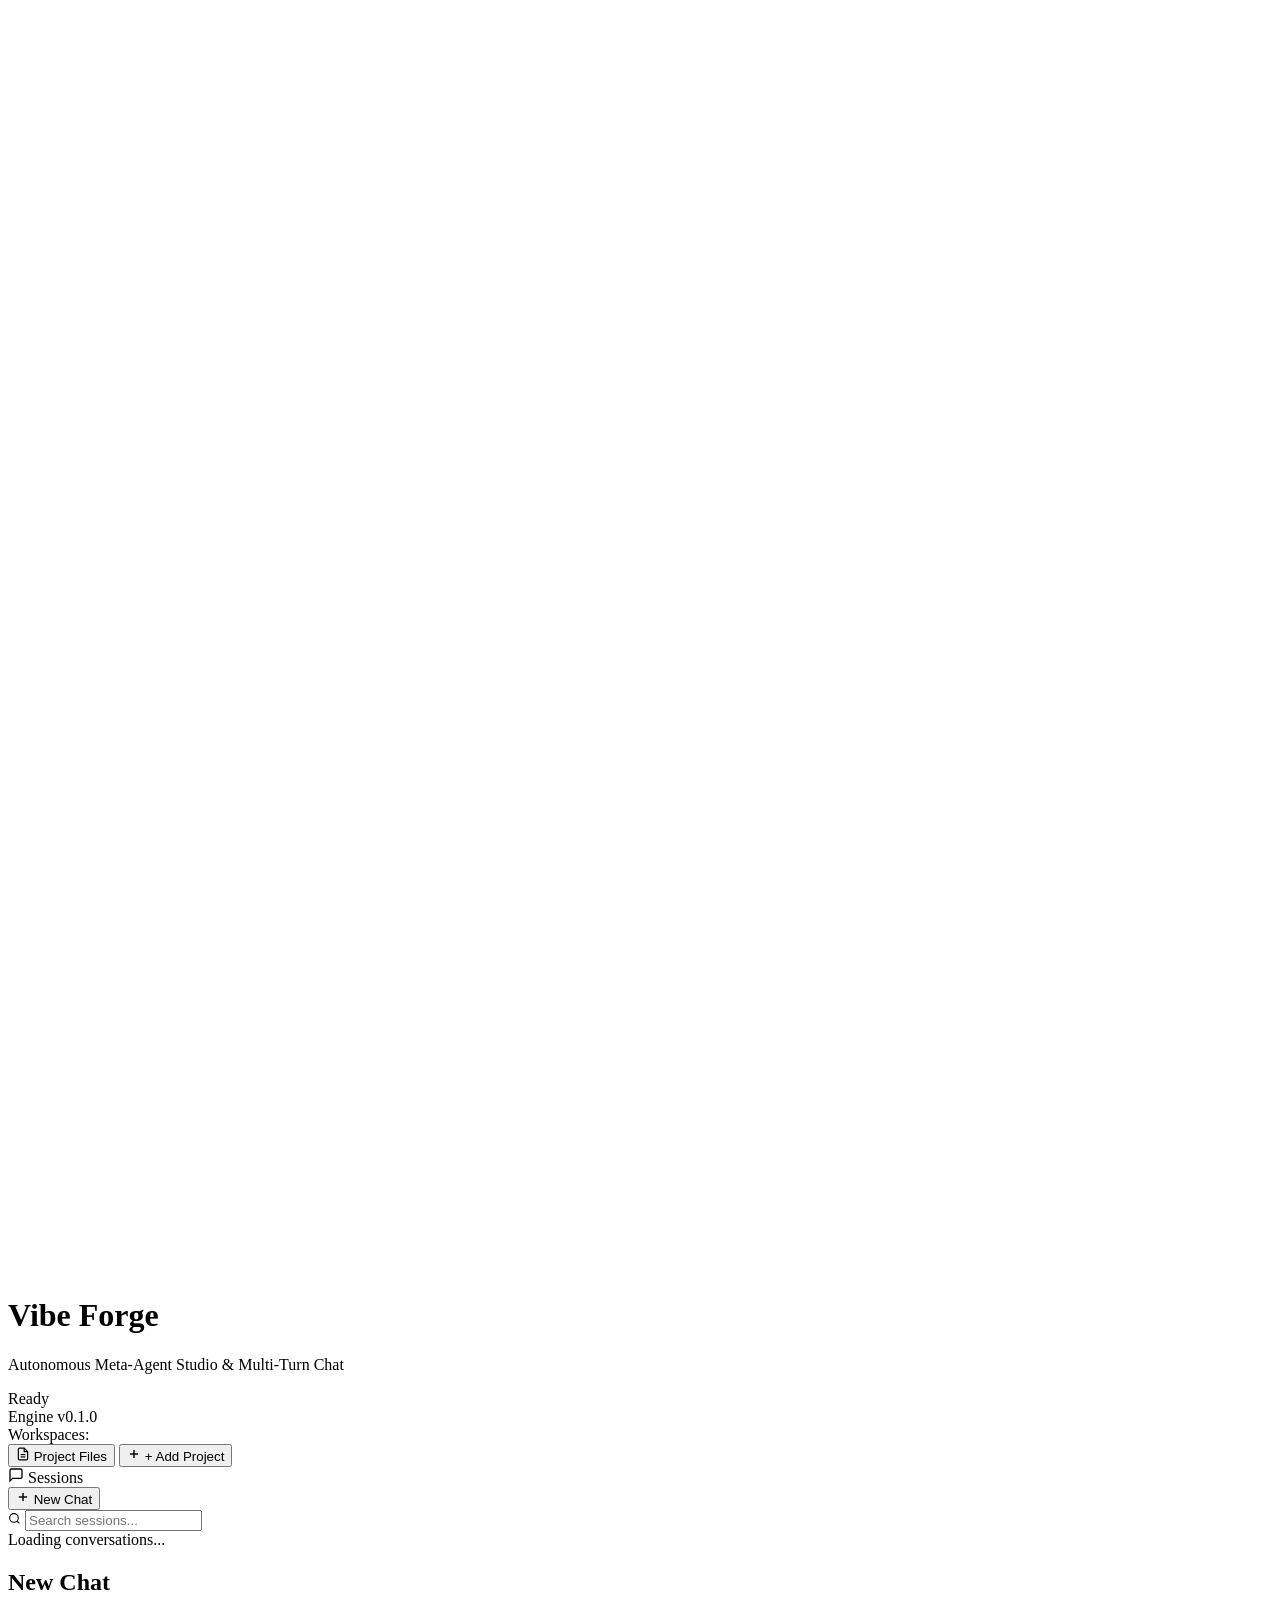
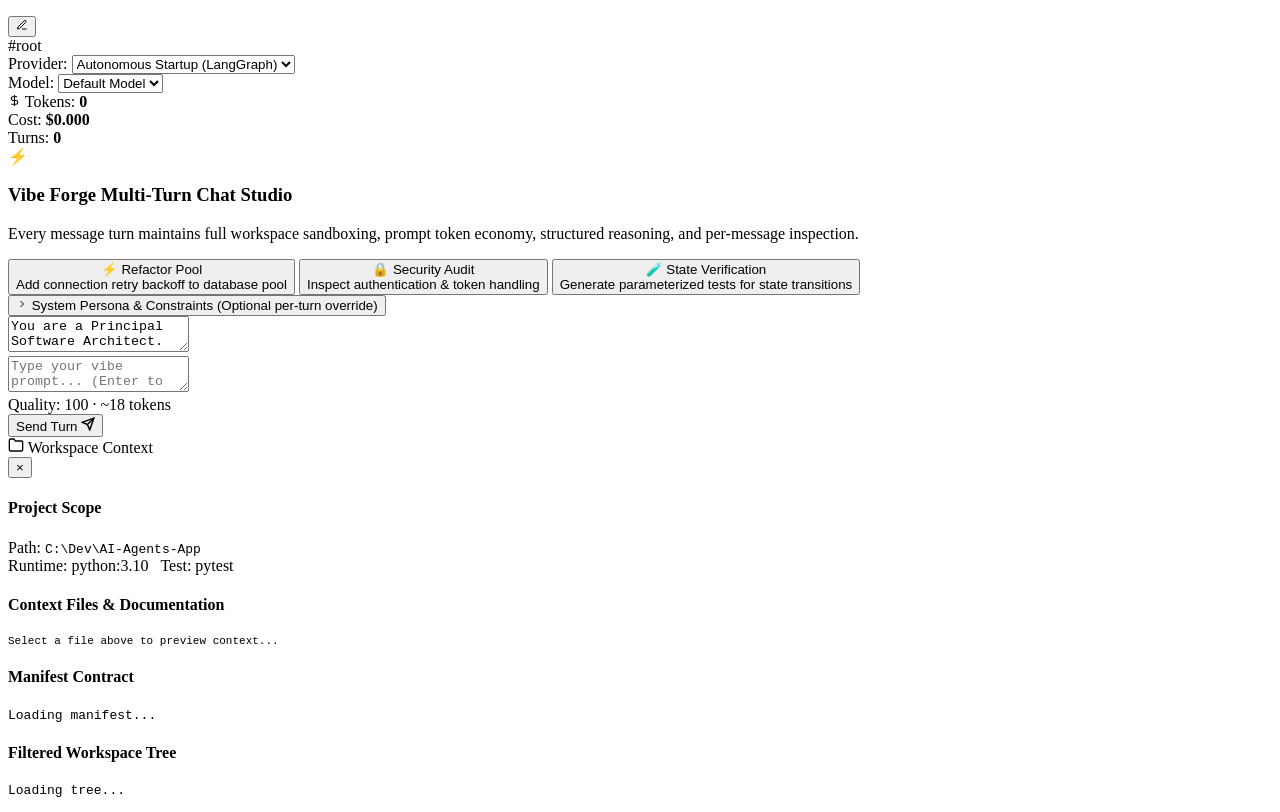
==== commit 9e2c4631: "changes: 1. use Agy process for using Antigravity agent 2. implement Dynamic Tool Retrieval & Just-i" ====
--- a/project/web/index.html
+++ b/project/web/index.html
@@ -130,6 +130,7 @@
           <div class="selector-pair">
             <label for="provider-select" class="selector-label">Provider:</label>
             <select class="custom-select-sm" id="provider-select" aria-label="Agent Provider">
+              <option value="autonomous-orchestrator" selected>Autonomous Startup (LangGraph)</option>
               <option value="fake">Fake (offline demo)</option>
               <option value="gemini-default">Google Gemini (thinking)</option>
               <option value="openrouter-default" disabled>OpenRouter (disabled)</option>
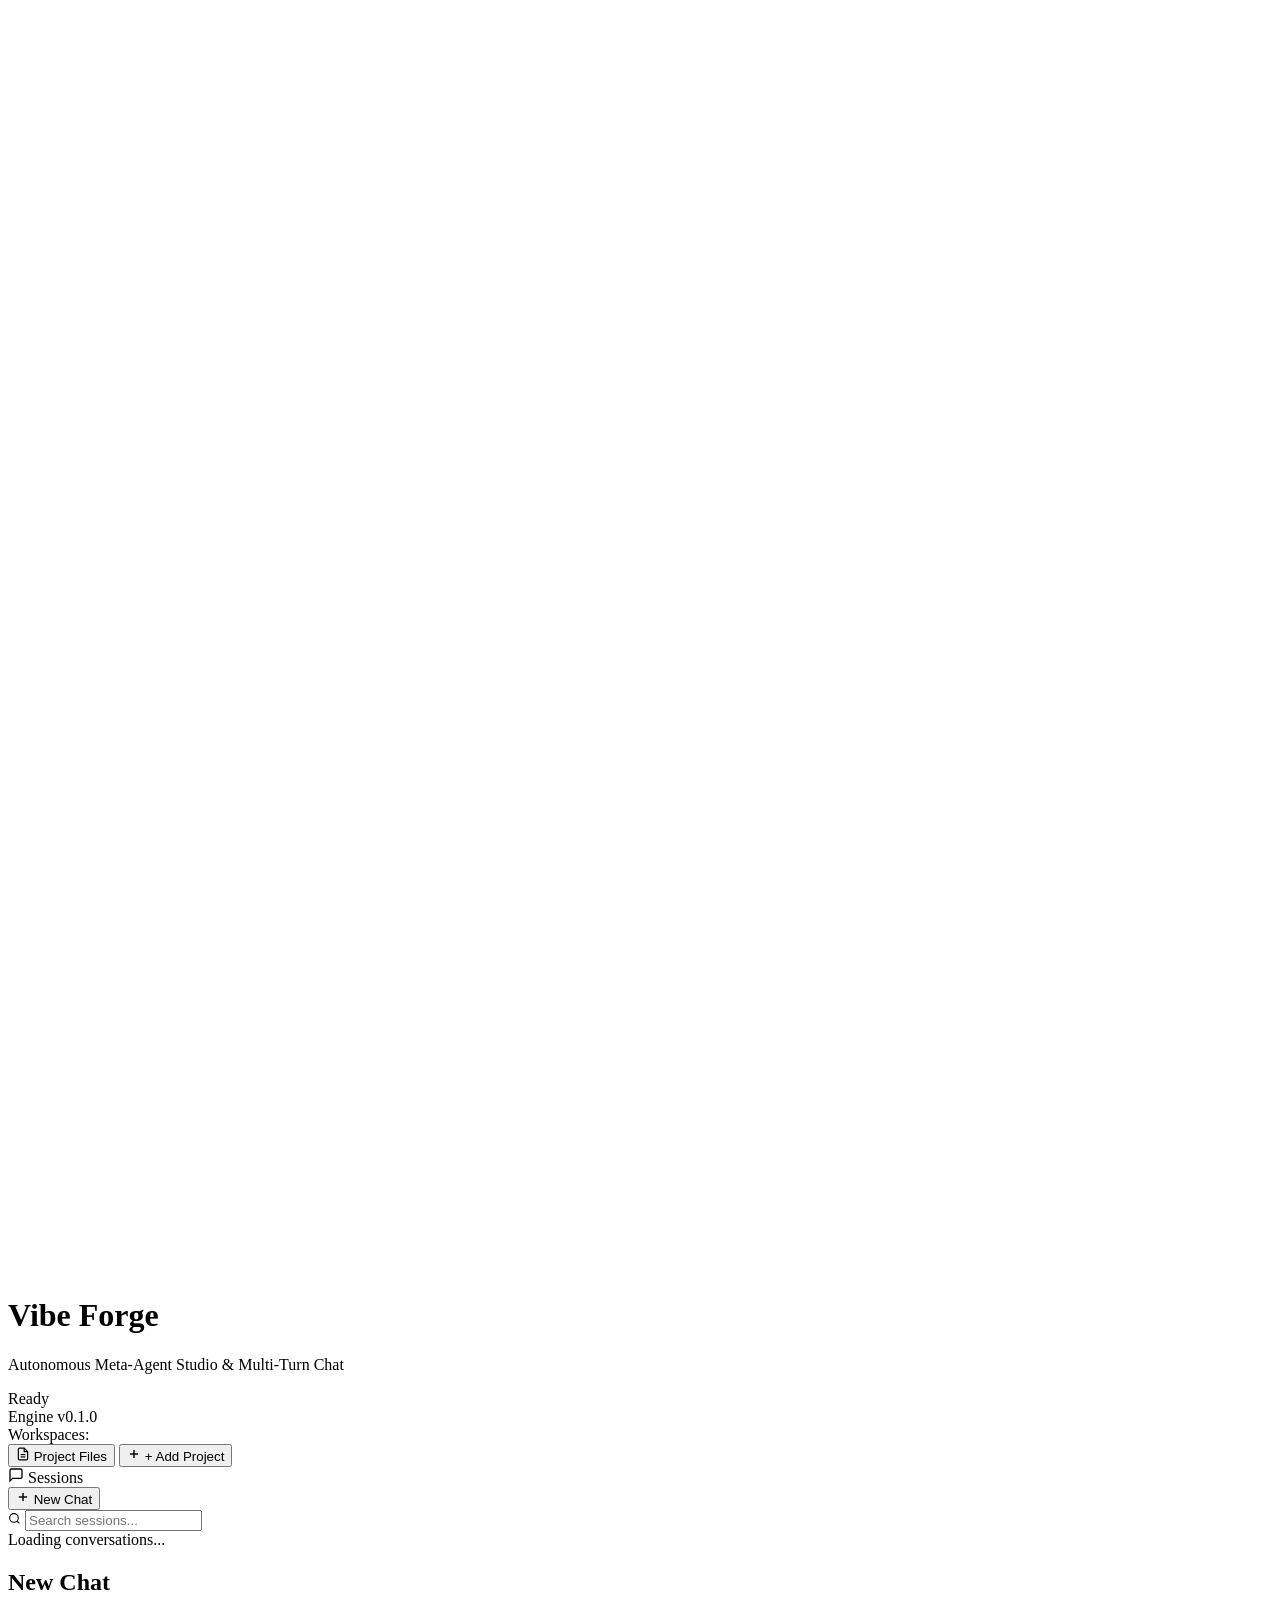
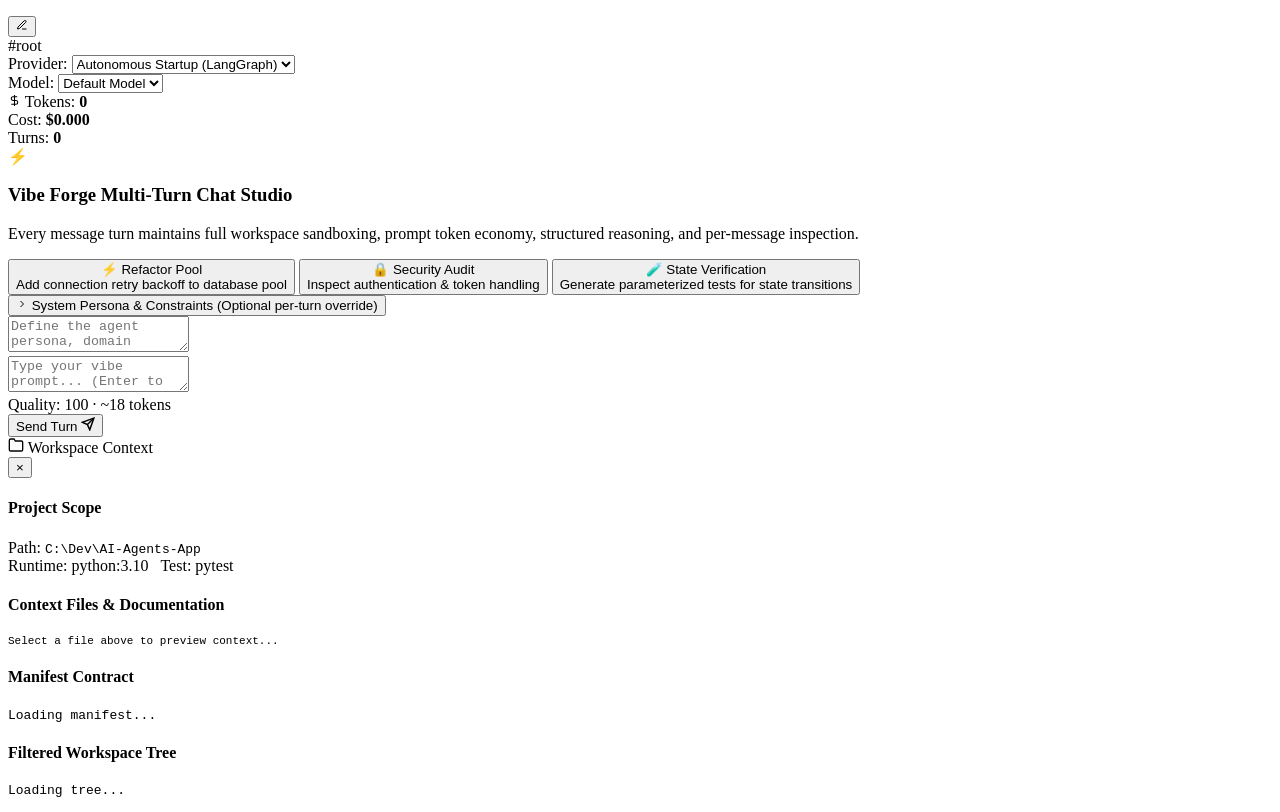
==== commit 3faaca18: "Feature: Integrate Antigravity CLI as project provider" ====
--- a/project/web/index.html
+++ b/project/web/index.html
@@ -131,6 +131,7 @@
             <label for="provider-select" class="selector-label">Provider:</label>
             <select class="custom-select-sm" id="provider-select" aria-label="Agent Provider">
               <option value="autonomous-orchestrator" selected>Autonomous Startup (LangGraph)</option>
+              <option value="antigravity-headless">Antigravity (headless)</option>
               <option value="fake">Fake (offline demo)</option>
               <option value="gemini-default">Google Gemini (thinking)</option>
               <option value="openrouter-default" disabled>OpenRouter (disabled)</option>
@@ -209,7 +210,7 @@
             </button>
           </div>
           <div class="drawer-content" id="drawer-content-system">
-            <textarea class="custom-textarea system-textarea" id="system-prompt-input" rows="2" placeholder="Define the agent persona, domain boundaries, and explicit negative constraints...">You are a Principal Software Architect. Focus on clean code, domain isolation, and resilient patterns. Output unified diffs where appropriate.</textarea>
+            <textarea class="custom-textarea system-textarea" id="system-prompt-input" rows="2" placeholder="Define the agent persona, domain boundaries, and explicit negative constraints..."></textarea>
           </div>
         </div>
 
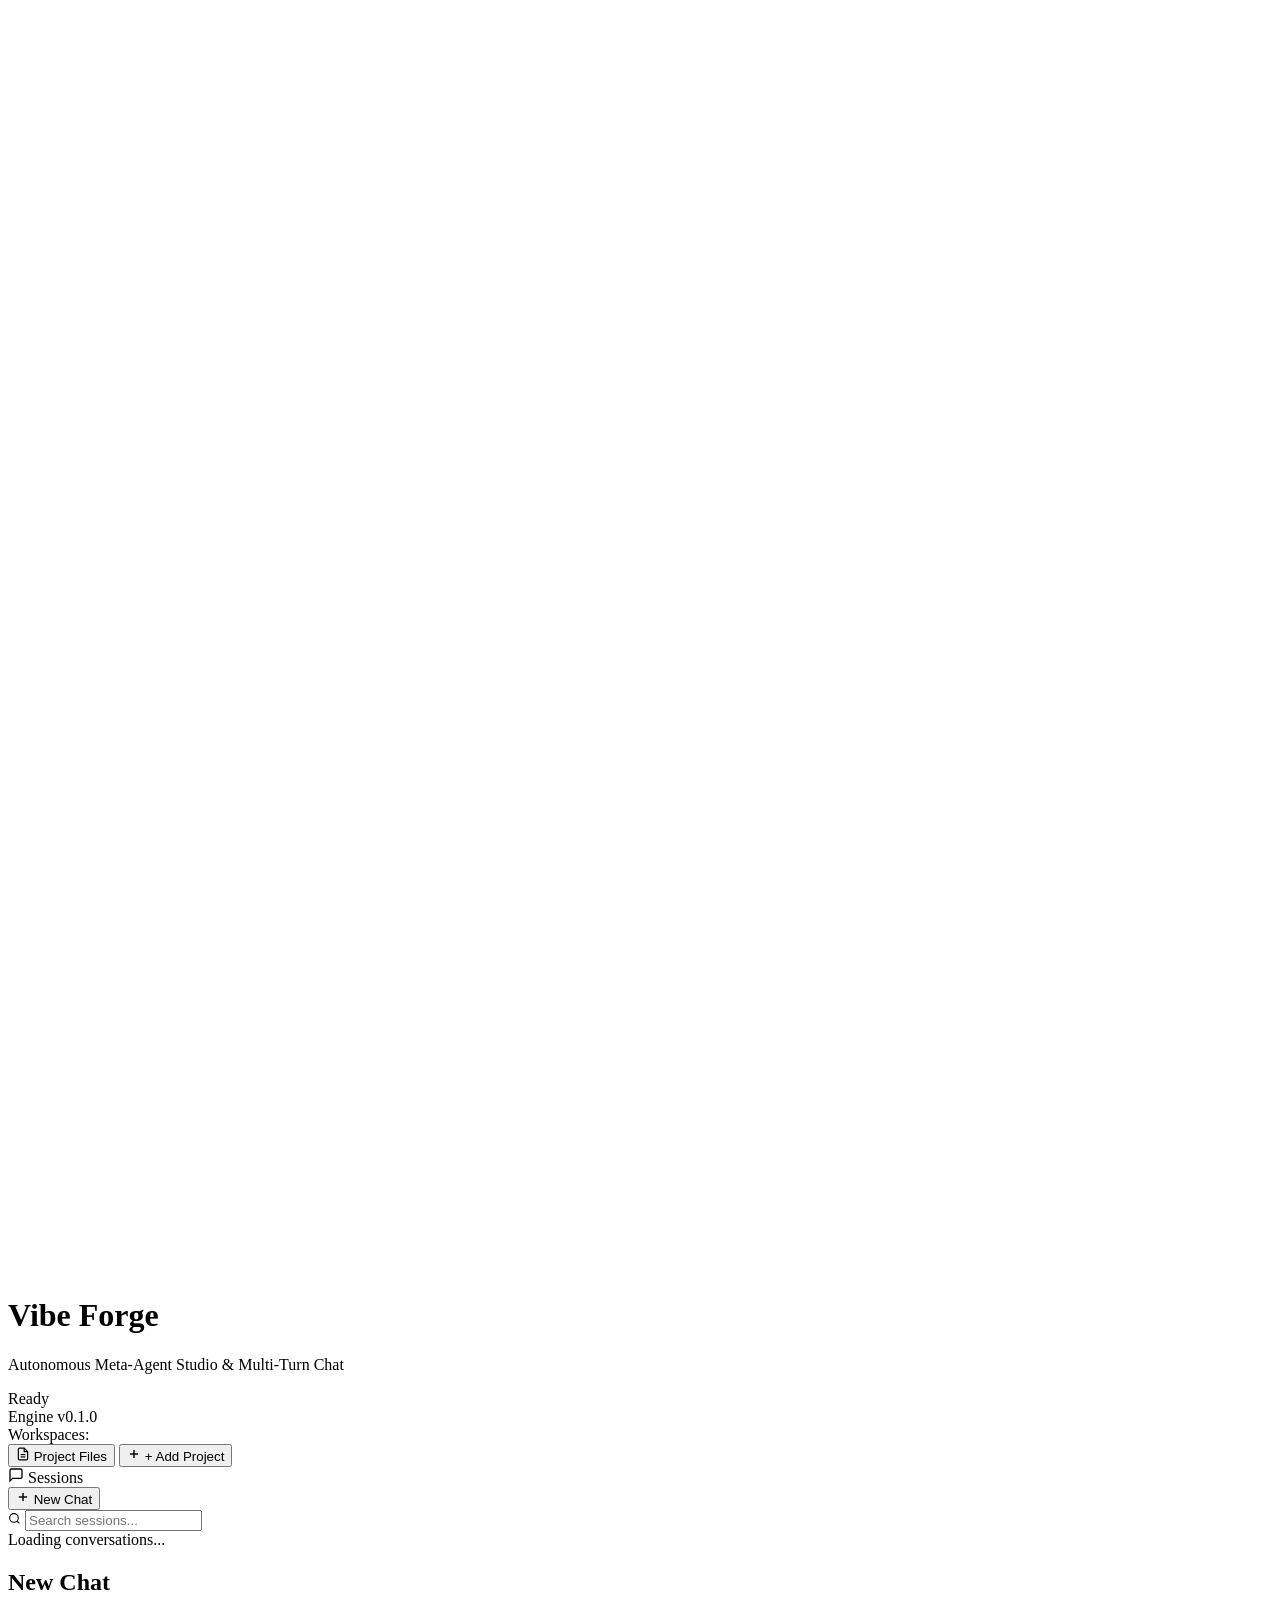
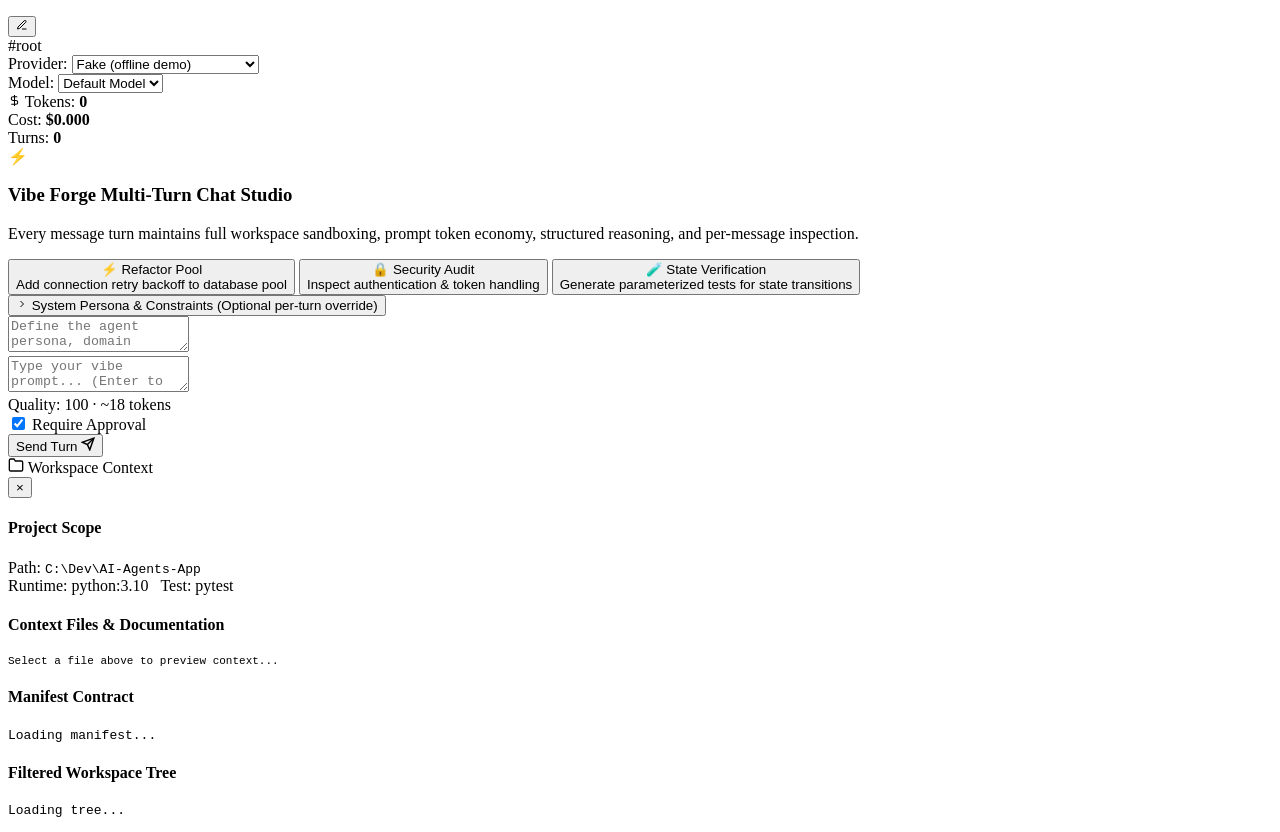
==== commit 37e6352f: "Feature: show graph and state" ====
--- a/project/web/index.html
+++ b/project/web/index.html
@@ -11,7 +11,7 @@
   <link rel="preconnect" href="https://fonts.gstatic.com" crossorigin />
   <link href="https://fonts.googleapis.com/css2?family=Inter:wght@400;500;600;700&family=JetBrains+Mono:wght@400;500;600&display=swap" rel="stylesheet" />
   
-  <link rel="stylesheet" href="/assets/css/style.css" />
+  <link rel="stylesheet" href="/assets/css/style.css?v=2" />
 </head>
 <body>
 
@@ -130,10 +130,9 @@
           <div class="selector-pair">
             <label for="provider-select" class="selector-label">Provider:</label>
             <select class="custom-select-sm" id="provider-select" aria-label="Agent Provider">
-              <option value="autonomous-orchestrator" selected>Autonomous Startup (LangGraph)</option>
+              <option value="fake" selected>Fake (offline demo)</option>
+              <option value="gemini-default">Google Gemini (thinking)</option>
               <option value="antigravity-headless">Antigravity (headless)</option>
-              <option value="fake">Fake (offline demo)</option>
-              <option value="gemini-default">Google Gemini (thinking)</option>
               <option value="openrouter-default" disabled>OpenRouter (disabled)</option>
               <option value="anthropic-default" disabled>Anthropic Claude (disabled)</option>
             </select>
@@ -236,6 +235,10 @@
                 <span class="linter-sep">·</span>
                 <span id="token-estimate-badge">~18 tokens</span>
               </div>
+              <label class="approval-toggle-label" title="Pause for human approval after graph planning before running heavy tasks">
+                <input type="checkbox" id="require-approval-check" checked />
+                <span>Require Approval</span>
+              </label>
             </div>
 
             <div class="composer-actions-right">
@@ -361,6 +364,7 @@
     </div>
   </div>
 
-  <script src="/assets/js/app.js"></script>
+  <script src="/assets/js/mermaid.min.js?v=2"></script>
+  <script src="/assets/js/app.js?v=2"></script>
 </body>
 </html>
